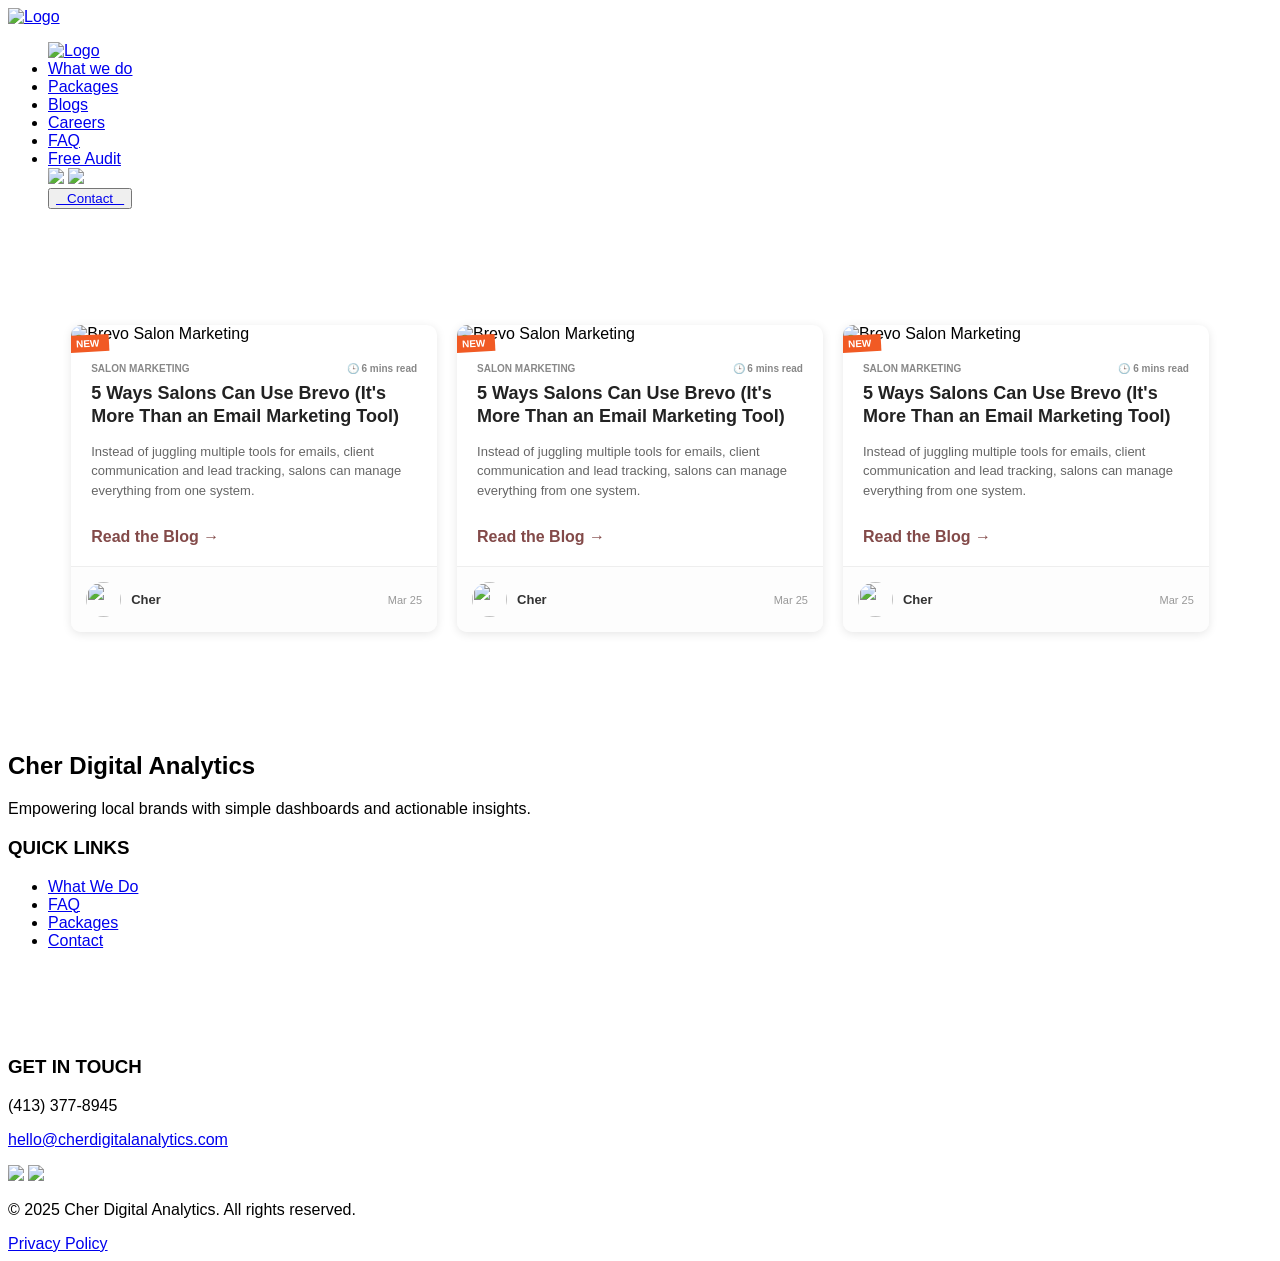
==== index.html @ f09c99ee "Add files via upload" ====
<!DOCTYPE html>
<html lang="en">
<head>
  <meta charset="UTF-8" />
  <title>Cher Digital Analytics</title>
  <meta name="viewport" content="width=device-width, initial-scale=1" />

  <!-- Tailwind via CDN with your custom colors -->
  
 
 <link rel="stylesheet" href="css/styles.css">
 <link rel="shortcut icon" href="assets/favicon.png">
 <style>
    body { font-family: sans-serif; }

.blog-wrapper {
  max-width: 1200px; 
  width: 90%;
  margin: 0 auto;
  padding: 100px 20px;
  display: grid;
 
  grid-template-columns: repeat(auto-fit, minmax(230px, 1fr)); 
  gap: 20px;
}

.blog-grid {
  display: grid;
 
  grid-template-columns: repeat(auto-fit, minmax(230px, 1fr)); 
  gap: 20px;
}

.post-card {
  background: #fff;
  border-radius: 8px;
  overflow: hidden;
  box-shadow: 0 2px 10px rgba(0,0,0,0.1);
  display: flex;
  flex-direction: column;
}

.image-wrapper { position: relative; }
.image-wrapper img { width: 100%; object-fit: cover; }

.badge {
  position: absolute;
  top: 10px;
  left: -5px;
  background: #f15a24;
  color: #fff;
  padding: 3px 10px;
  font-size: 10px;
  font-weight: bold;
  transform: rotate(-3deg);
}

.content { padding: 20px; flex-grow: 1; }

.meta-top {
  display: flex;
  justify-content: space-between;
  font-size: 10px;
  font-weight: bold;
  color: #888;
  margin-bottom: 8px;
}

.title {
  font-size: 18px;
  color: #222;
  margin: 0 0 10px 0;
  line-height: 1.3;
  font-weight: 700;
}

.excerpt {
  font-size: 13px;
  color: #666;
  line-height: 1.5;
}

.author-section {
  padding: 15px 20px;
  /* border-top: 1px solid #c49797; */
  display: flex;
  align-items: center;
  gap: 10px;
}

.author-img { width: 35px; height: 35px; border-radius: 50%; }

.author-info { flex-grow: 1; }
.author-info strong { display: block; font-size: 13px; color: #333; }
.author-info span { font-size: 11px; color: #999; }

.date-box { font-size: 11px; color: #999; }
.post-card {
  max-width: 400px;
  /* border: 1px solid #e0e0e0; */
  border-radius: 10px;
  overflow: hidden;
  transition: 0.3s;
}

.post-card:hover {
  box-shadow: 0 10px 20px rgba(0,0,0,0.1);
}

.read-more-btn {
  display: inline-block;
  margin-top: 15px;
  color: #834A49; 
  text-decoration: none;
  font-weight: bold;
}

.author-section {
  background: #fdfdfd;
  padding: 15px;
  display: flex;
  align-items: center;
  border-top: 1px solid #eee;
}
/* =========================================
   1.(Popup Overlay)
   ========================================= */
.popup-overlay {
    position: fixed; 
    top: 0;
    left: 0;
    width: 100%;
    height: 100%;
    background-color: rgba(0, 0, 0, 0.7); 
    display: none;
    justify-content: center;
    align-items: center; 
    z-index: 9999;
    opacity: 0; 
    transition: opacity 0.5s ease; /*
}

/* =========================================
   2.  (Popup Box Design)
   ========================================= */
.popup-box {
    background-color: #ffffff; 
    padding: 40px; 
    border-radius: 15px;
    width: 90%; 
    max-width: 500px; 
    position: relative;
    text-align: center; 
    box-shadow: 0 10px 30px rgba(0, 0, 0, 0.3);
    transform: scale(0.7); 
    transition: transform 0.5s ease;
}

/* =========================================
   3.  (Show State)
   ========================================= */
/* JavaScript 'show'
.popup-overlay.show {
    display: flex; /*  */
    opacity: 1; 
}

.popup-overlay.show .popup-box {
    transform: scale(1); /*  */
}

/* =========================================
   4. (X)  (Close Button)
   ========================================= */
.close-popup {
    position: absolute;
    top: 15px;
    right: 20px;
    font-size: 30px;
    font-weight: bold;
    color: #999; 
    cursor: pointer;
    border: none;
    background: none;
    padding: 0;
    line-height: 1;
}

.close-popup:hover {
    color: #333; /* */
}

/* =========================================
   5.  (Text Styles)
   ========================================= */
.popup-box h2 {
    margin-top: 0;
    color: #2c3e50; /* ముదురు రంగు */
    font-size: 26px;
    margin-bottom: 15px;
    font-family: sans-serif; /* మీ వెబ్‌సైట్ ఫాంట్‌ను ఉపయోగించండి */
}

.popup-box p {
    color: #7f8c8d; /* బూడిద రంగు */
    font-size: 16px;
    line-height: 1.6;
    margin-bottom: 30px;
    font-family: sans-serif;
}

/* =========================================
  
   ========================================= */
.popup-btn {
    background-color: #e67e22; 
    color: #ffffff; 
    padding: 15px 35px;
    border: none;
    border-radius: 30px; /* పూర్తిగా గుండ్రటి మూలలు */
    font-size: 16px;
    font-weight: bold;
    text-transform: uppercase; /* పెద్ద అక్షరాలు */
    letter-spacing: 1px; /* అక్షరాల మధ్య ఖాళీ */
    cursor: pointer;
    text-decoration: none; /* అండర్ లైన్ తొలగించడానికి */
    display: inline-block;
    transition: background-color 0.3s ease, transform 0.2s ease;
    box-shadow: 0 5px 15px rgba(230, 126, 34, 0.3); /* బటన్ కింద నీడ */
}

.popup-btn:hover {
    background-color: #d35400; /* హోవర్ చేసినప్పుడు ముదురు ఆరెంజ్ */
    transform: translateY(-2px); /* కొద్దిగా పైకి లేచినట్లు అనిపించడానికి */
}

.popup-btn:active {
    transform: translateY(1px); 
}
 </style>
</head>
<body class="bg-olive text-cream min-h-screen flex flex-col">
 
  <!-- NAVBAR sticky top-0 z-50 bg-olive/95 backdrop-blur border-b border-cream/10-->
   <!-- Header section -->
<!-- Header section -->
 <header class="" id="header">
   <nav class="navbar containers">
      
      <!-- LOGO -->
      <a href="index.html" class="brand">
         <img src="assets/images/logo.png" alt="Logo">
      </a>

      <!-- MENU -->
      <div class="menu" id="menu" >
         <ul class="menu-inner">
          <a href="index.html" class="brand mobile-register">
         <img src="assets/images/logo.png" alt="Logo">
      </a>
            <li class="menu-item"><a href="index.html#what-we-do" class="menu-link">What we do</a></li>
            <li class="menu-item"><a href="packages.html" class="menu-link">Packages</a></li>
                     <li class="menu-item"><a href="#" class="menu-link">Blogs</a></li>
                      <li class="menu-item"><a href="careers.html" class="menu-link">Careers</a></li>
            <li class="menu-item"><a href="index.html#faq" class="menu-link">FAQ</a></li>
            <li class="menu-item"><a href="audit.html" class="menu-link">Free Audit</a></li>
             
 
            <!-- REGISTER BUTTON (only visible on mobile) -->
          
 <div class="social">
          <a href="https://www.instagram.com/cherdigitalanalytics?igsh=MTZ5dWk3Z3cyOTZ6NA%3D%3D&utm_source=qr"><img src="assets/images/instagram.png" ></a>
          <a href="https://www.linkedin.com/company/cherdigitalanalytics/?viewAsMember=true"><img src="assets/images/linkedin.png"  ></a>
      </div>
             
 
            <!-- REGISTER BUTTON (only visible on mobile) -->
          
<button type="button" class="cta-btns">
         <a href="contact.html" class="btn btn-neutral">&nbsp;&nbsp; Contact &nbsp;&nbsp; </a>
      </button>
         </ul>
      </div>

      <!-- OVERLAY -->
      <span class="overlay"></span>

      <!-- REGISTER (DESKTOP ONLY) -->
  

      <!-- BURGER ICON -->
      <div class="burger" id="burger">
         <span class="burger-line"></span>
         <span class="burger-line"></span>
         <span class="burger-line"></span>
      </div>
   </nav>
</header>
<div class="blog-wrapper">
  <article class="post-card">
    <div class="image-wrapper">
      <img src="assets/images/blog.png" alt="Brevo Salon Marketing">
      <span class="badge">NEW</span>
    </div>
    <div class="content">
      <div class="meta-top">
        <span class="category">SALON MARKETING</span>
        <span class="read-time">🕒 6 mins read</span>
      </div>
      <h2 class="title">5 Ways Salons Can Use Brevo (It's More Than an Email Marketing Tool)</h2>
      <p class="excerpt">Instead of juggling multiple tools for emails, client communication and lead tracking, salons can manage everything from one system.</p>
      <a href="blog-detail.html" class="read-more-btn">Read the Blog →</a>
    </div>
    <div class="author-section">
      <img src="https://i.pravatar.cc/50?u=maichi" class="author-img">
      <div class="author-info">
        <strong>Cher</strong>
      </div>
      <div class="date-box">Mar 25</div>
    </div>
  </article>
   <article class="post-card">
    <div class="image-wrapper">
      <img src="assets/images/blog.png" alt="Brevo Salon Marketing">
      <span class="badge">NEW</span>
    </div>
    <div class="content">
      <div class="meta-top">
        <span class="category">SALON MARKETING</span>
        <span class="read-time">🕒 6 mins read</span>
      </div>
      <h2 class="title">5 Ways Salons Can Use Brevo (It's More Than an Email Marketing Tool)</h2>
      <p class="excerpt">Instead of juggling multiple tools for emails, client communication and lead tracking, salons can manage everything from one system.</p>
      <a href="blog-detail.html" class="read-more-btn">Read the Blog →</a>
    </div>
    <div class="author-section">
      <img src="https://i.pravatar.cc/50?u=maichi" class="author-img">
      <div class="author-info">
        <strong>Cher</strong>
      </div>
      <div class="date-box">Mar 25</div>
    </div>
  </article>
   <article class="post-card">
    <div class="image-wrapper">
      <img src="assets/images/blog.png" alt="Brevo Salon Marketing">
      <span class="badge">NEW</span>
    </div>
    <div class="content">
      <div class="meta-top">
        <span class="category">SALON MARKETING</span>
        <span class="read-time">🕒 6 mins read</span>
      </div>
      <h2 class="title">5 Ways Salons Can Use Brevo (It's More Than an Email Marketing Tool)</h2>
      <p class="excerpt">Instead of juggling multiple tools for emails, client communication and lead tracking, salons can manage everything from one system.</p>
      <a href="blog-detail.html" class="read-more-btn">Read the Blog →</a>
    </div>
    <div class="author-section">
      <img src="https://i.pravatar.cc/50?u=maichi" class="author-img">
      <div class="author-info">
        <strong>Cher</strong>
      </div>
      <div class="date-box">Mar 25</div>
    </div>
  </article>
</div>

  <!-- FOOTER -->
<!-- Updated footer matching screenshot -->
 <footer class="footer">
  <div class="footer-container">
    
    <!-- Top Section -->
    <div class="footer-top">
      
      <!-- Left Section -->
      <div class="footer-about">
        <h2>Cher Digital Analytics</h2>
        <p>Empowering local brands with simple dashboards and actionable insights.</p>
      </div>

      <!-- Quick Links -->
      <div class="footer-links">
        <h3>QUICK LINKS</h3>
        <ul>
          <li><a href="index.html#what-we-do">What We Do</a></li>
           <li><a href="index.html#faq">FAQ</a></li>
          <li><a href="packages.html">Packages</a></li>
          <li><a href="contact.html">Contact</a></li>
        </ul>
      </div>

      <!-- Contact Section -->
      <div class="footer-contact" id="content-desktop">
        &nbsp;</div> <div class="footer-contact" id="content-desktop">
        &nbsp;</div> <div class="footer-contact" id="content-desktop">
        &nbsp;</div>
        <div class="footer-contact">
        &nbsp;</div>  
       <div class="footer-contact">
        <h3>GET IN TOUCH</h3>
        <p>(413) 377-8945</p>
        <p><a href="mailto:hello@cherdigitalanalytics.com">hello@cherdigitalanalytics.com</a></p>
         <div class="social">
          <a href="https://www.instagram.com/cherdigitalanalytics?igsh=MTZ5dWk3Z3cyOTZ6NA%3D%3D&utm_source=qr"><img src="assets/images/instagram.png" ></a>
          <a href="https://www.linkedin.com/company/cherdigitalanalytics/?viewAsMember=true"><img src="assets/images/linkedin.png"  ></a>
      </div>

    </div>

    <!-- Bottom Section -->
<div class="container"style="padding: 0px;">
  <div class="row footer-bottom">
    <p>© 2025 Cher Digital Analytics. All rights reserved.</p>
    <a href="privacy.html">Privacy Policy</a>
  </div>
</div>

  </div>
</footer>
<div class="popup-overlay" id="auditPopup">
    <div class="popup-box">
        <button class="close-popup" id="closePopupBtn">&times;</button>
        <h2>What is your website score?</h2>
        <p>Discover your weaknesses with our free website audit. It only takes 60 seconds!</p>
        <a href="https://yourwebsite.com/free-audit" class="popup-btn">Yes, give me my free audit</a>
    </div>
</div>



 <script src="js/main.js"></script>
 <script src="js/all.js"></script>
<script defer src="https://unpkg.com/alpinejs@3.x.x/dist/cdn.min.js"></script>
<script defer src="https://unpkg.com/@alpinejs/morph@3.x.x/dist/cdn.min.js"></script>
<script>
    document.addEventListener('alpine:init', () => {
        Alpine.plugin(window.AlpineMorph)
    })
</script>
<script>
function textLooper() {
  return {
    texts: [
      "DISCOVER WHAT DRIVES<br>YOUR BUSINESS.",
      "UNLOCK YOUR GROWTH<br>POTENTIAL.",
      "START WITH A FREE SITE <br>AUDIT.",
      "TRANSFORM DATA INTO<br>ACTION."
    ],
    index: 0,
    state: 'show',

    init() {
      setInterval(() => {
        this.state = 'hide';

        setTimeout(() => {
          this.index = (this.index + 1) % this.texts.length;
          this.state = 'show';
        }, 800);

      }, 3000);
    }
  }
}
</script>
 
 <script>
// Disable Right Click
document.addEventListener("contextmenu", function(e) {
    e.preventDefault();
    return false;
});

// Disable shortcuts continuously
document.addEventListener("keydown", function(e) {
    // Block F12
    if (e.key === "F12") {
        e.preventDefault();
        return false;
    }

    // Block Ctrl+U
    if (e.ctrlKey && e.key.toLowerCase() === "u") {
        e.preventDefault();
        return false;
    }

    // Block Ctrl+Shift+I / C / J
    if (e.ctrlKey && e.shiftKey && ["i","c","j"].includes(e.key.toLowerCase())) {
        e.preventDefault();
        return false;
    }
});

// Disable text selection & copy
document.addEventListener("selectstart", e => e.preventDefault());
document.addEventListener("copy", e => e.preventDefault());

    // The function runs after the page loads
    window.onload = function() {
        // Set a time delay of 2 seconds (2000 milliseconds)
        setTimeout(function() {
            // Open the popup (by adding the 'show' class)
            document.getElementById('auditPopup').classList.add('show');
        }, 2000); 
    };

    // Close the popup when the close button is clicked
    document.getElementById('closePopupBtn').onclick = function() {
        document.getElementById('auditPopup').classList.remove('show');
    };

    // Close the popup when clicking outside the popup box (on the overlay)
    window.onclick = function(event) {
        let overlay = document.getElementById('auditPopup');
        if (event.target == overlay) {
            overlay.classList.remove('show');
        }
    }

</script>

<style>
/* Extra layer with CSS */
body {
    user-select: none;   /* Disable text selection */
    -webkit-user-select: none;
    -ms-user-select: none;
}
</style>
</body>
</html>
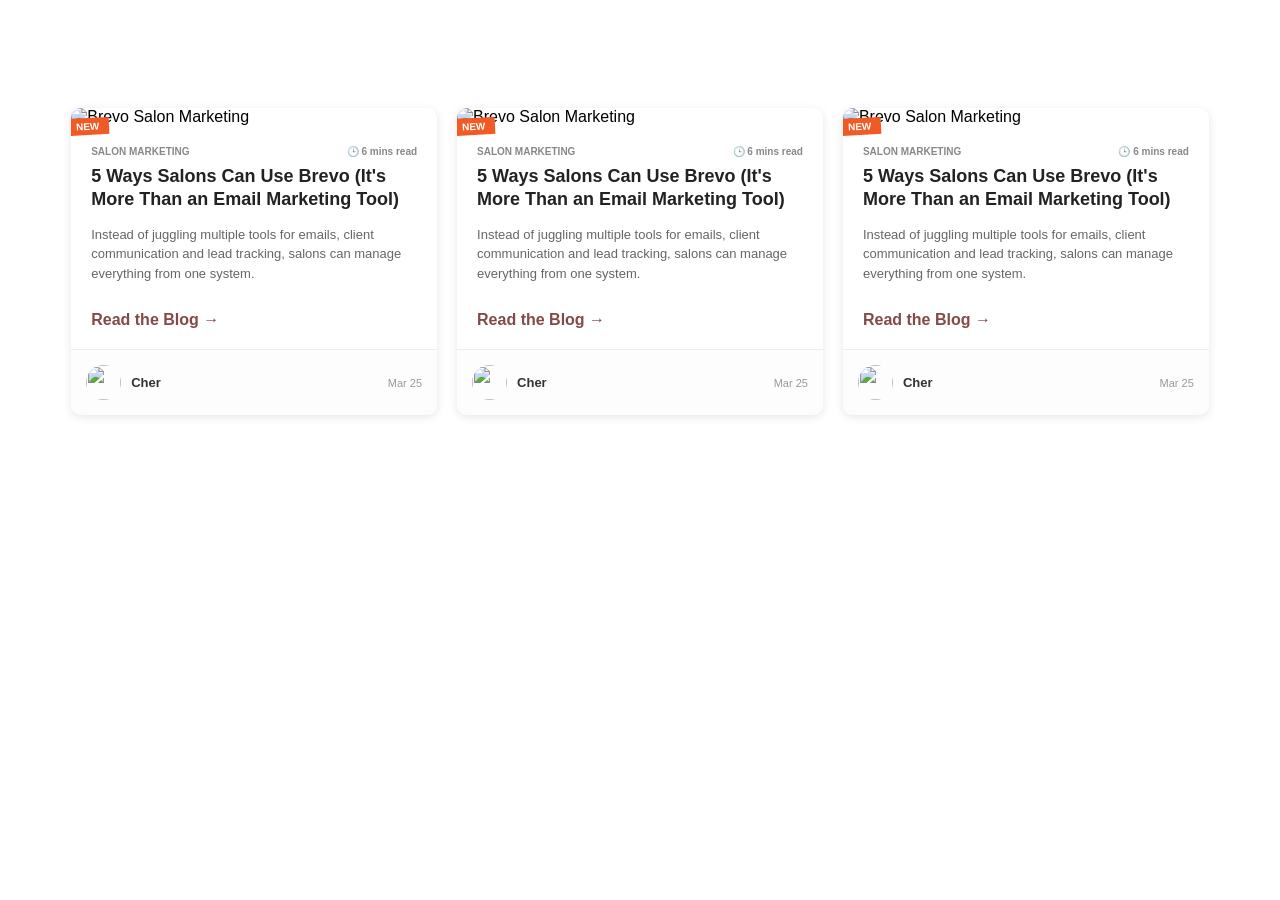
==== commit f90cc7cc: "Add files via upload" ====
--- a/index.html
+++ b/index.html
@@ -244,58 +244,7 @@
   <!-- NAVBAR sticky top-0 z-50 bg-olive/95 backdrop-blur border-b border-cream/10-->
    <!-- Header section -->
 <!-- Header section -->
- <header class="" id="header">
-   <nav class="navbar containers">
-      
-      <!-- LOGO -->
-      <a href="index.html" class="brand">
-         <img src="assets/images/logo.png" alt="Logo">
-      </a>
-
-      <!-- MENU -->
-      <div class="menu" id="menu" >
-         <ul class="menu-inner">
-          <a href="index.html" class="brand mobile-register">
-         <img src="assets/images/logo.png" alt="Logo">
-      </a>
-            <li class="menu-item"><a href="index.html#what-we-do" class="menu-link">What we do</a></li>
-            <li class="menu-item"><a href="packages.html" class="menu-link">Packages</a></li>
-                     <li class="menu-item"><a href="#" class="menu-link">Blogs</a></li>
-                      <li class="menu-item"><a href="careers.html" class="menu-link">Careers</a></li>
-            <li class="menu-item"><a href="index.html#faq" class="menu-link">FAQ</a></li>
-            <li class="menu-item"><a href="audit.html" class="menu-link">Free Audit</a></li>
-             
- 
-            <!-- REGISTER BUTTON (only visible on mobile) -->
-          
- <div class="social">
-          <a href="https://www.instagram.com/cherdigitalanalytics?igsh=MTZ5dWk3Z3cyOTZ6NA%3D%3D&utm_source=qr"><img src="assets/images/instagram.png" ></a>
-          <a href="https://www.linkedin.com/company/cherdigitalanalytics/?viewAsMember=true"><img src="assets/images/linkedin.png"  ></a>
-      </div>
-             
- 
-            <!-- REGISTER BUTTON (only visible on mobile) -->
-          
-<button type="button" class="cta-btns">
-         <a href="contact.html" class="btn btn-neutral">&nbsp;&nbsp; Contact &nbsp;&nbsp; </a>
-      </button>
-         </ul>
-      </div>
-
-      <!-- OVERLAY -->
-      <span class="overlay"></span>
-
-      <!-- REGISTER (DESKTOP ONLY) -->
-  
-
-      <!-- BURGER ICON -->
-      <div class="burger" id="burger">
-         <span class="burger-line"></span>
-         <span class="burger-line"></span>
-         <span class="burger-line"></span>
-      </div>
-   </nav>
-</header>
+ 
 <div class="blog-wrapper">
   <article class="post-card">
     <div class="image-wrapper">
@@ -366,168 +315,6 @@
 </div>
 
   <!-- FOOTER -->
-<!-- Updated footer matching screenshot -->
- <footer class="footer">
-  <div class="footer-container">
-    
-    <!-- Top Section -->
-    <div class="footer-top">
-      
-      <!-- Left Section -->
-      <div class="footer-about">
-        <h2>Cher Digital Analytics</h2>
-        <p>Empowering local brands with simple dashboards and actionable insights.</p>
-      </div>
-
-      <!-- Quick Links -->
-      <div class="footer-links">
-        <h3>QUICK LINKS</h3>
-        <ul>
-          <li><a href="index.html#what-we-do">What We Do</a></li>
-           <li><a href="index.html#faq">FAQ</a></li>
-          <li><a href="packages.html">Packages</a></li>
-          <li><a href="contact.html">Contact</a></li>
-        </ul>
-      </div>
-
-      <!-- Contact Section -->
-      <div class="footer-contact" id="content-desktop">
-        &nbsp;</div> <div class="footer-contact" id="content-desktop">
-        &nbsp;</div> <div class="footer-contact" id="content-desktop">
-        &nbsp;</div>
-        <div class="footer-contact">
-        &nbsp;</div>  
-       <div class="footer-contact">
-        <h3>GET IN TOUCH</h3>
-        <p>(413) 377-8945</p>
-        <p><a href="mailto:hello@cherdigitalanalytics.com">hello@cherdigitalanalytics.com</a></p>
-         <div class="social">
-          <a href="https://www.instagram.com/cherdigitalanalytics?igsh=MTZ5dWk3Z3cyOTZ6NA%3D%3D&utm_source=qr"><img src="assets/images/instagram.png" ></a>
-          <a href="https://www.linkedin.com/company/cherdigitalanalytics/?viewAsMember=true"><img src="assets/images/linkedin.png"  ></a>
-      </div>
-
-    </div>
-
-    <!-- Bottom Section -->
-<div class="container"style="padding: 0px;">
-  <div class="row footer-bottom">
-    <p>© 2025 Cher Digital Analytics. All rights reserved.</p>
-    <a href="privacy.html">Privacy Policy</a>
-  </div>
-</div>
-
-  </div>
-</footer>
-<div class="popup-overlay" id="auditPopup">
-    <div class="popup-box">
-        <button class="close-popup" id="closePopupBtn">&times;</button>
-        <h2>What is your website score?</h2>
-        <p>Discover your weaknesses with our free website audit. It only takes 60 seconds!</p>
-        <a href="https://yourwebsite.com/free-audit" class="popup-btn">Yes, give me my free audit</a>
-    </div>
-</div>
-
-
-
- <script src="js/main.js"></script>
- <script src="js/all.js"></script>
-<script defer src="https://unpkg.com/alpinejs@3.x.x/dist/cdn.min.js"></script>
-<script defer src="https://unpkg.com/@alpinejs/morph@3.x.x/dist/cdn.min.js"></script>
-<script>
-    document.addEventListener('alpine:init', () => {
-        Alpine.plugin(window.AlpineMorph)
-    })
-</script>
-<script>
-function textLooper() {
-  return {
-    texts: [
-      "DISCOVER WHAT DRIVES<br>YOUR BUSINESS.",
-      "UNLOCK YOUR GROWTH<br>POTENTIAL.",
-      "START WITH A FREE SITE <br>AUDIT.",
-      "TRANSFORM DATA INTO<br>ACTION."
-    ],
-    index: 0,
-    state: 'show',
-
-    init() {
-      setInterval(() => {
-        this.state = 'hide';
-
-        setTimeout(() => {
-          this.index = (this.index + 1) % this.texts.length;
-          this.state = 'show';
-        }, 800);
-
-      }, 3000);
-    }
-  }
-}
-</script>
- 
- <script>
-// Disable Right Click
-document.addEventListener("contextmenu", function(e) {
-    e.preventDefault();
-    return false;
-});
-
-// Disable shortcuts continuously
-document.addEventListener("keydown", function(e) {
-    // Block F12
-    if (e.key === "F12") {
-        e.preventDefault();
-        return false;
-    }
-
-    // Block Ctrl+U
-    if (e.ctrlKey && e.key.toLowerCase() === "u") {
-        e.preventDefault();
-        return false;
-    }
-
-    // Block Ctrl+Shift+I / C / J
-    if (e.ctrlKey && e.shiftKey && ["i","c","j"].includes(e.key.toLowerCase())) {
-        e.preventDefault();
-        return false;
-    }
-});
-
-// Disable text selection & copy
-document.addEventListener("selectstart", e => e.preventDefault());
-document.addEventListener("copy", e => e.preventDefault());
-
-    // The function runs after the page loads
-    window.onload = function() {
-        // Set a time delay of 2 seconds (2000 milliseconds)
-        setTimeout(function() {
-            // Open the popup (by adding the 'show' class)
-            document.getElementById('auditPopup').classList.add('show');
-        }, 2000); 
-    };
-
-    // Close the popup when the close button is clicked
-    document.getElementById('closePopupBtn').onclick = function() {
-        document.getElementById('auditPopup').classList.remove('show');
-    };
-
-    // Close the popup when clicking outside the popup box (on the overlay)
-    window.onclick = function(event) {
-        let overlay = document.getElementById('auditPopup');
-        if (event.target == overlay) {
-            overlay.classList.remove('show');
-        }
-    }
-
-</script>
-
-<style>
-/* Extra layer with CSS */
-body {
-    user-select: none;   /* Disable text selection */
-    -webkit-user-select: none;
-    -ms-user-select: none;
-}
-</style>
+
 </body>
 </html>
